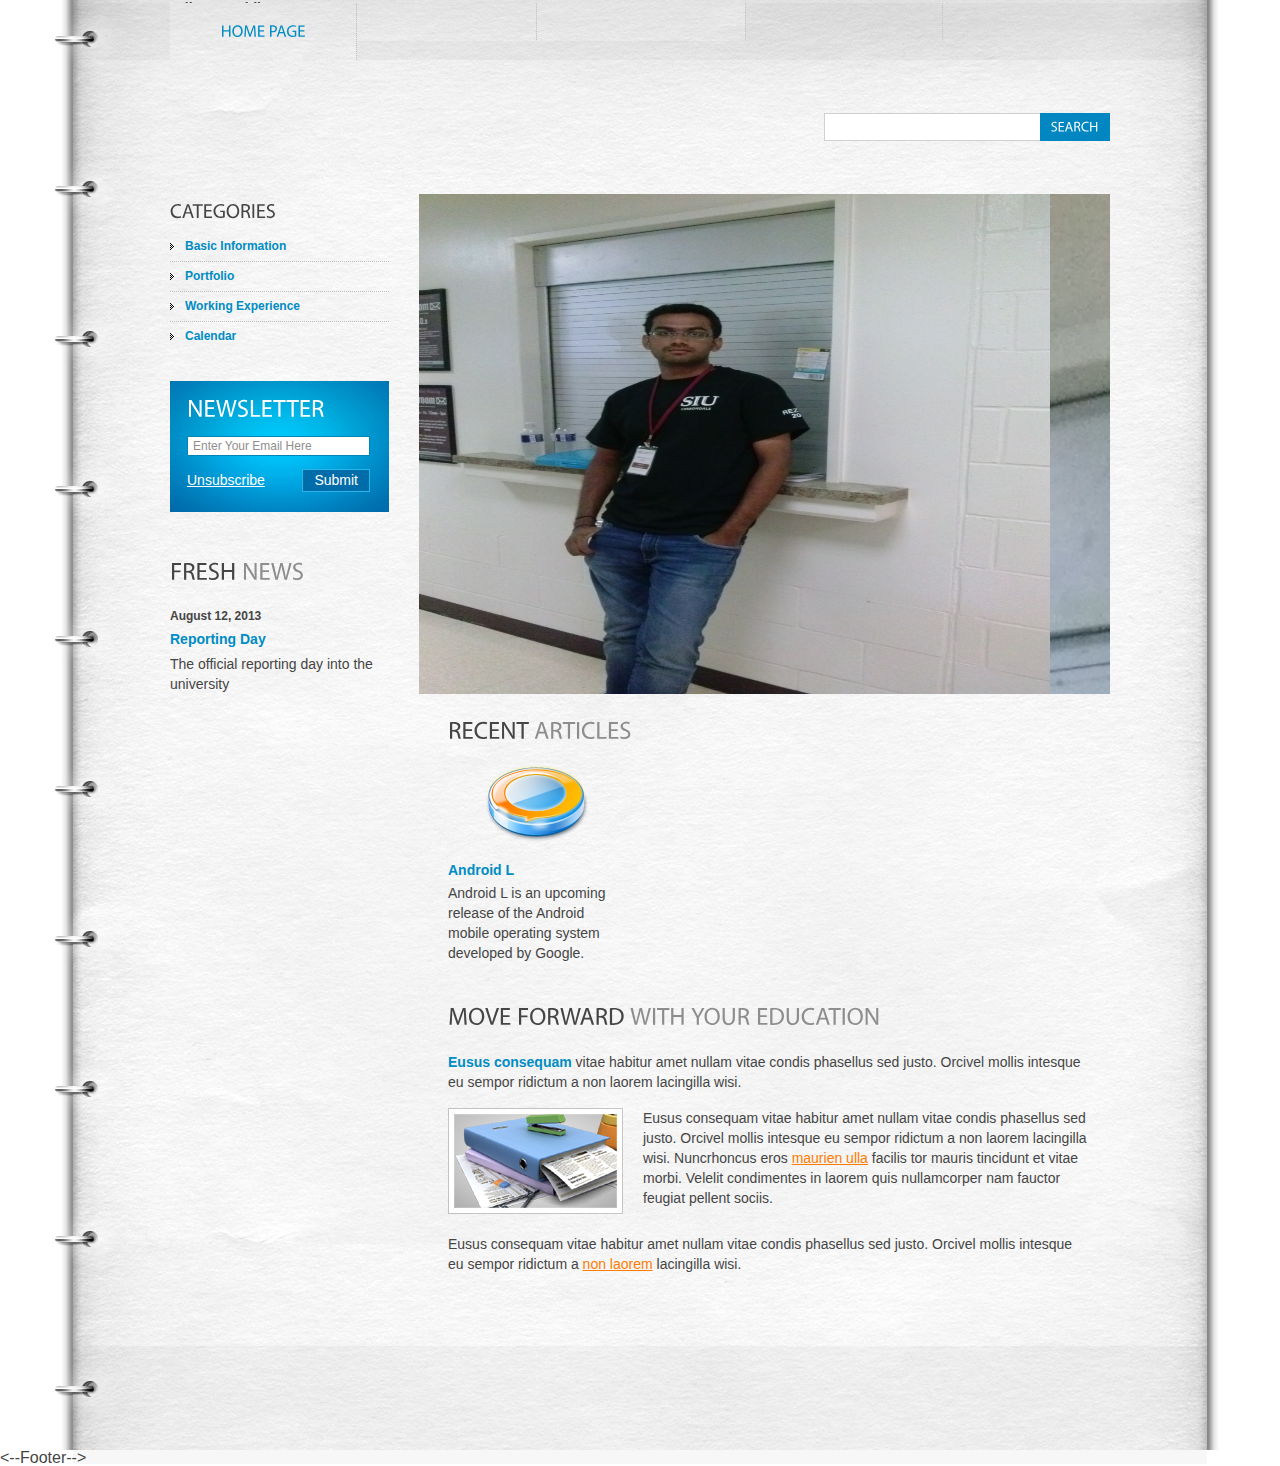
==== index.html @ 221bfb0b "Web pages" ====
﻿<!DOCTYPE html>
<html lang="en">
<head>
<title>Student's Site</title>
<meta charset="utf-8">
<link rel="stylesheet" href="css/reset.css" type="text/css" media="all">
<link rel="stylesheet" href="css/style.css" type="text/css" media="all">
<script type="text/javascript" src="js/jquery-1.4.2.min.js" ></script>
<script type="text/javascript" src="js/cufon-yui.js"></script>
<script type="text/javascript" src="js/cufon-replace.js"></script>
<script type="text/javascript" src="js/Myriad_Pro_300.font.js"></script>
<script type="text/javascript" src="js/Myriad_Pro_400.font.js"></script>
<script type="text/javascript" src="js/script.js"></script>
<!--[if lt IE 7]>
<link rel="stylesheet" href="css/ie6.css" type="text/css" media="screen">
<script type="text/javascript" src="js/ie_png.js"></script>
<script type="text/javascript">ie_png.fix('.png, footer, header nav ul li a, .nav-bg, .list li img');</script>
<![endif]-->
<!--[if lt IE 9]><script type="text/javascript" src="js/html5.js"></script><![endif]-->
</head>
<body id="page1">
<!-- START PAGE SOURCE -->
<div class="wrap">
  <header>
    <div class="container">
      <h1>Aditya Karthik</h1>
      <nav>
        <ul>
          <li class="current"><a href="index.html" class="m1">Home Page</a></li>
          <li class="current"><a href="about-us.html" class="m2"></a></li>
          <li class="current"><a href="articles.html" class="m3"></a></li>
          <li><a href="contact-us.html" class="m4"></a></li>
          <li class="last"><a href="sitemap.html" class="m5"></a></li>
        </ul>
      </nav>
      <form action="#" id="search-form">
        <fieldset>
          <div class="rowElem">
            <input type="text">
            <a href="#">Search</a></div>
        </fieldset>
      </form>
    </div>
  </header>
  <div class="container">
    <aside>
      <h3>Categories</h3>
      <ul class="categories">
        <li><span><a href="#">Basic Information</a></span></li>
        <li><span><a href="#">Portfolio</a></span></li>
        <li><span><a href="#">Working Experience</a></span></li>
        <li class="last"><span><a href="#">Calendar</a></span></li>
      </ul>
      <form action="#" id="newsletter-form">
        <fieldset>
          <div class="rowElem">
            <h2>Newsletter</h2>
            <input type="email" value="Enter Your Email Here" onFocus="if(this.value=='Enter Your Email Here'){this.value=''}" onBlur="if(this.value==''){this.value='Enter Your Email Here'}" >
            <div class="clear"><a href="#" class="fleft">Unsubscribe</a><a href="#" class="fright">Submit</a></div>
          </div>
        </fieldset>
      </form>

<!--This is the News section-->
      <h2>Fresh <span>News</span></h2>
      <ul class="news">
        <li><strong>August 12, 2013</strong>
          <h4><a href="#">Reporting Day</a></h4>
          The official reporting day into the university </li>
        
      </ul>
    </aside>
<!--the end of News section-->

<!--Contect begins this is the picture which is being shown-->

    <section id="content">
      <div id="banner">
       <img src="images/banner-bg.jpg" height="500" width="631")>
      </div>
      <div class="inside">

<!--Recent Articles -->
        <h2>Recent <span>Articles</span></h2>
        <ul class="list">
          <li><span><img src="images/icon1.png"></span>
            <h4>Android L</h4>
            <p>Android L is an upcoming release of the Android mobile operating system developed by Google.</p>
          </li>
          
        </ul>
        <h2>Move Forward <span>With Your Education</span></h2>
        <p><span class="txt1">Eusus consequam</span> vitae habitur amet nullam vitae condis phasellus sed justo. Orcivel mollis intesque eu sempor ridictum a non laorem lacingilla wisi. </p>
        <div class="img-box"><img src="images/1page-img.jpg">Eusus consequam vitae habitur amet nullam vitae condis phasellus sed justo. Orcivel mollis intesque eu sempor ridictum a non laorem lacingilla wisi. Nuncrhoncus eros <a href="#">maurien ulla</a> facilis tor mauris tincidunt et vitae morbi. Velelit condimentes in laorem quis nullamcorper nam fauctor feugiat pellent sociis.</div>
        <p class="p0">Eusus consequam vitae habitur amet nullam vitae condis phasellus sed justo. Orcivel mollis intesque eu sempor ridictum a <a href="#">non laorem</a> lacingilla wisi.</p>
      </div>
    </section>
  </div>
</div>

<--Footer-->
<footer>
  <div class="footerlink">
    
  </div>
</footer>

<!-- END PAGE SOURCE -->
</body>
</html>
---- css/style.css ----
article, aside, audio, canvas, command, datalist, details, embed, figcaption, figure, footer, header, hgroup, keygen, meter, nav, output, progress, section, source, video {
	display:block;
}
mark, rp, rt, ruby, summary, time {
	display:inline;
}
body {
	background:#fff;
	font-family:Arial, Helvetica, sans-serif;
	font-size:100%;
	line-height:1em;
	color:#454545;
}
html {
	min-width:940px;
}
html, body {
	height:100%;
}
.container {
	margin:0 auto;
	width:940px;
	overflow:hidden;
	font-size:.875em;
	padding-bottom:176px;
}
header {
	background:url(../images/header-bg.jpg) no-repeat center top;
	min-width:940px;
}
header .container {
	height:194px;
	position:relative;
	padding:0;
}
section#content {
	float:left;
	width:691px;
}
aside {
	width:219px;
	float:left;
	margin-right:30px;
	padding:5px 0 0 0;
}
.fleft {
	float:left;
}
.fright {
	float:right;
}
.clear {
	clear:both;
}
.col-1, .col-2, .col-3 {
	float:left;
}
.alignright {
	text-align:right;
}
.aligncenter {
	text-align:center;
}
.wrapper {
	width:100%;
	overflow:hidden;
}
.wrap {
	height:auto !important;
	height:100%;
	min-height:100%;
	background:url(../images/tail-middle.jpg) repeat-y center 194px;
	min-width:940px;
}
input, select, textarea {
	font-family:Arial, Helvetica, sans-serif;
	font-size:1em;
	vertical-align:middle;
	font-weight:normal;
}
fieldset {
	border:0;
}
.categories {
	padding-bottom:37px;
}
.categories li {
	font-weight:bold;
	font-size:.857em;
	padding-bottom:8px;
	margin-bottom:6px;
	background:url(../images/divider1.gif) repeat-x left bottom;
}
.categories li.last {
	background:none;
	padding:0;
	margin:0;
}
.categories li span {
	display:block;
	padding-left:15px;
	height:1%;
	background:url(../images/marker.gif) no-repeat left 5px;
}
.categories li a {
	text-decoration:none;
	color:#008cc4;
}
.categories li a:hover {
	color:#ff7b01;
}
.news {
	margin-top:-25px;
}
.news li {
	padding-top:25px;
	line-height:1.429em;
}
.news li strong {
	font-size:.857em;
	color:#454545;
	display:block;
	padding-bottom:3px;
}
.news li a {
	color:#008cc4;
	text-decoration:none;
	font-weight:bold;
}
.articles {
	margin-top:-18px;
}
.articles li {
	width:100%;
	overflow:hidden;
	vertical-align:top;
	line-height:1.429em;
	padding-top:18px;
}
.articles li img {
	float:left;
	margin-right:22px;
}
.sitemap {
	padding-bottom:15px;
}
.sitemap li {
	padding:0 0 5px 16px;
	background:url(../images/marker1.gif) no-repeat left 5px;
}
.sitemap li ul {
	padding-top:5px;
	margin-bottom:-5px;
}
.list {
	width:100%;
	overflow:hidden;
	padding-bottom:40px;
}
.list li {
	float:left;
	width:175px;
	margin-right:53px;
}
.list li.last {
	margin:0;
}
.list li span {
	display:block;
	text-align:center;
}
.list li h4 {
	padding-top:20px;
}
.list li p {
	margin:0;
}
.img-box {
	width:100%;
	overflow:hidden;
	padding-bottom:20px;
	line-height:1.429em;
}
.img-box img {
	float:left;
	margin:0 20px 0 0;
}
.extra-wrap {
	overflow:hidden;
}
p {
	margin-bottom:16px;
	line-height:1.429em;
}
.p0 {
	margin:0;
}
.address {
	width:100%;
	overflow:hidden;
	padding-bottom:40px;
}
.address address {
	font-style:normal;
	line-height:1.429em;
	float:left;
	width:248px;
}
.address address strong {
	color:#008cc4;
	width:94px !important;
	width:91px;
	float:left;
}
.address .extra-wrap {
	float:left;
	width:385px;
}
.address p {
	margin:0;
}
#banner {
	height:auto;
	width:auto;
	
	background:url(../images/banner-bg.jpg) no-repeat left top;
}
#banner h2 {
	color:#fff;
	font-size:42px;
	text-transform:none;
	line-height:1.2em;
	padding:75px 0 0 55px;
	margin:0;
}
#banner h2 span {
	display:block;
	margin-top:-12px;
	color:#fff;
}
#banner h2 span span {
	font-size:30px;
	margin-top:-8px;
}
a {
	color:#ff7b01;
	outline:none;
}
a:hover {
	text-decoration:none;
}

h1 a {
	width:473px;
	height:63px;
	position:absolute;
	left:0;
	top:104px;
	background:url(../images/logo.jpg) ;
}
h2 {
	font-size:24px;
	line-height:1.2em;
	text-transform:uppercase;
	margin-bottom:20px;
}
h2 span {
	color:#8d8d8d;
}
h3 {
	font-size:20px;
	line-height:1.2em;
	text-transform:uppercase;
	margin-bottom:15px;
}
h4 {
	font-size:1em;
	color:#008cc4;
	margin-bottom:5px;
}
h4 a {
	color:#008cc4;
	text-decoration:none;
}
h4 a:hover {
	color:#ff7b01;
}
.txt1 {
	color:#008cc4;
	font-weight:bold;
}
.link {
	position:absolute;
	right:0;
	top:159px;
}
header .nav-bg {
	background:no-repeat center top;
}
header nav {
	position:absolute;
	left:0;
	top:3px;
}
header nav ul li {
	float:left;
	font-size:16px;
	line-height:1.2em;
	text-transform:uppercase;
	padding-right:1px;
	background:url(../images/divider.gif) repeat-y right top;
}
header nav ul li.last {
	background:none;
	padding:0;
}
header nav ul li a {
	color:#454545;
	text-decoration:none;
	display:block;
	float:left;
	text-align:center;
	padding:18px 0 20px 0;
	background-repeat:no-repeat;
	background-position:left top;
}
header nav ul li.current a, header nav ul li a:hover {
	color:#008cc4;
}
header nav ul li a.m1 {
	width:186px;
}
header nav ul li.current a.m1 {
	background-image:url(../images/m1-act.jpg);
}
header nav ul li a.m2 {
	width:179px;
}
header nav ul li.current a.m2 {
	background-image:url(../images/m2-act.jpg);
}
header nav ul li a.m3 {
	width:208px;
}
header nav ul li.current a.m3 {
	background-image:url(../images/m3-act.jpg);
}
header nav ul li a.m4 {
	width:196px;
}
header nav ul li.current a.m4 {
	background-image:url(../images/m4-act.jpg);
}
header nav ul li.last {
	background:none;
	padding:0;
}
header nav ul li a.m5 {
	width:167px;
}
header nav ul li.current a.m5 {
	background-image:url(../images/m5-act.jpg);
}
#content .inside {
	padding:22px 20px 0 29px;
}
#content .inner_copy, #content .inner_copy a {
	border:0;
	float:right;
	background:#000;
	color:#ff7b01;
	width:100%;
	line-height:10px;
	font-size:10px;
	margin:-50% 0 0 0;
	padding:0;
}
#search-form .rowElem {
	height:28px;
	position:absolute;
	right:0;
	top:113px;
}
#search-form input {
	width:205px;
	background:#fff;
	padding:4px 5px 4px 5px;
	border:1px solid #d0d0d0;
	border-right:0;
	color:#454545;
	line-height:1.2em;
	float:left;
	height:18px;
}
#search-form a {
	text-transform:uppercase;
	color:#fff;
	text-decoration:none;
	float:left;
	background-color:#0087c1;
	padding:6px 11px 0 11px;
	height:22px;
}
#search-form a:hover {
	background-color:#47b6e5;
}
#newsletter-form {
	padding-bottom:45px;
}
#newsletter-form fieldset {
	background:url(../images/newsletter-bg.gif) no-repeat left top;
	width:219px;
	height:131px;
	overflow:hidden;
}
#newsletter-form .rowElem {
	padding:13px 19px 0 17px;
}
#newsletter-form input {
	border:1px solid #0086b5;
	background:#fff;
	color:#8e8e8e;
	font-size:.857em;
	padding:2px 5px 2px 5px;
	width:171px;
	margin-bottom:13px;
}
#newsletter-form h2 {
	color:#fff;
	margin-bottom:13px;
}
#newsletter-form a.fleft {
	color:#fff;
	position:relative;
	top:3px;
}
#newsletter-form a.fright {
	display:block;
	color:#fff;
	border:1px solid #26b6e8;
	text-decoration:none;
	background-color:#006caa;
	padding:2px 11px 3px 11px;
}
#newsletter-form a.fright:hover {
	border-color:#fff;
}
#contacts-form {
	clear:right;
	width:100%;
	overflow:hidden;
}
#contacts-form fieldset {
	border:none;
	float:left;
}
#contacts-form .field {
	clear:both;
	height:30px;
}
#contacts-form .field.extra {
	height:268px;
}
#contacts-form label {
	float:left;
	width:123px;
	font-weight:bold;
	color:#008cc4;
}
#contacts-form input {
	width:277px;
	padding:2px 0 2px 3px;
	border:1px solid #d1d1d1;
	color:#70635b;
}
#contacts-form textarea {
	width:503px;
	height:252px;
	padding:2px 0 2px 3px;
	border:1px solid #d1d1d1;
	color:#70635b;
	overflow:auto;
}
footer {
	background:url(../images/footer-bg.png) no-repeat center top;
	margin-top:-120px;
	min-width:940px;
}
footer .footerlink {
	margin:0 auto;
	width:940px;
	height:60px;
	padding-top:60px;
	color:#454545;
	font-size:.785em;
	line-height:1.429em;
}
.footerlink p {
	margin:0;
	padding:0;
	line-height:normal;
	white-space:nowrap;
	text-indent:inherit;
	color:#454545;
}
.footerlink a {
	color:#454545;
	font-weight:normal;
	margin:0;
	padding:0;
	border:none;
	text-decoration:underline;
	background-color:transparent;
}
.footerlink a:hover {
	color:#454545;
	background-color:transparent;
	text-decoration:none;
}
.footerlink .lf {
	float:left;
}
.footerlink .rf {
	float:right;
}
a {
	outline:none;
}
---- css/ie6.css ----
.extra-wrap {
	zoom:1;
}
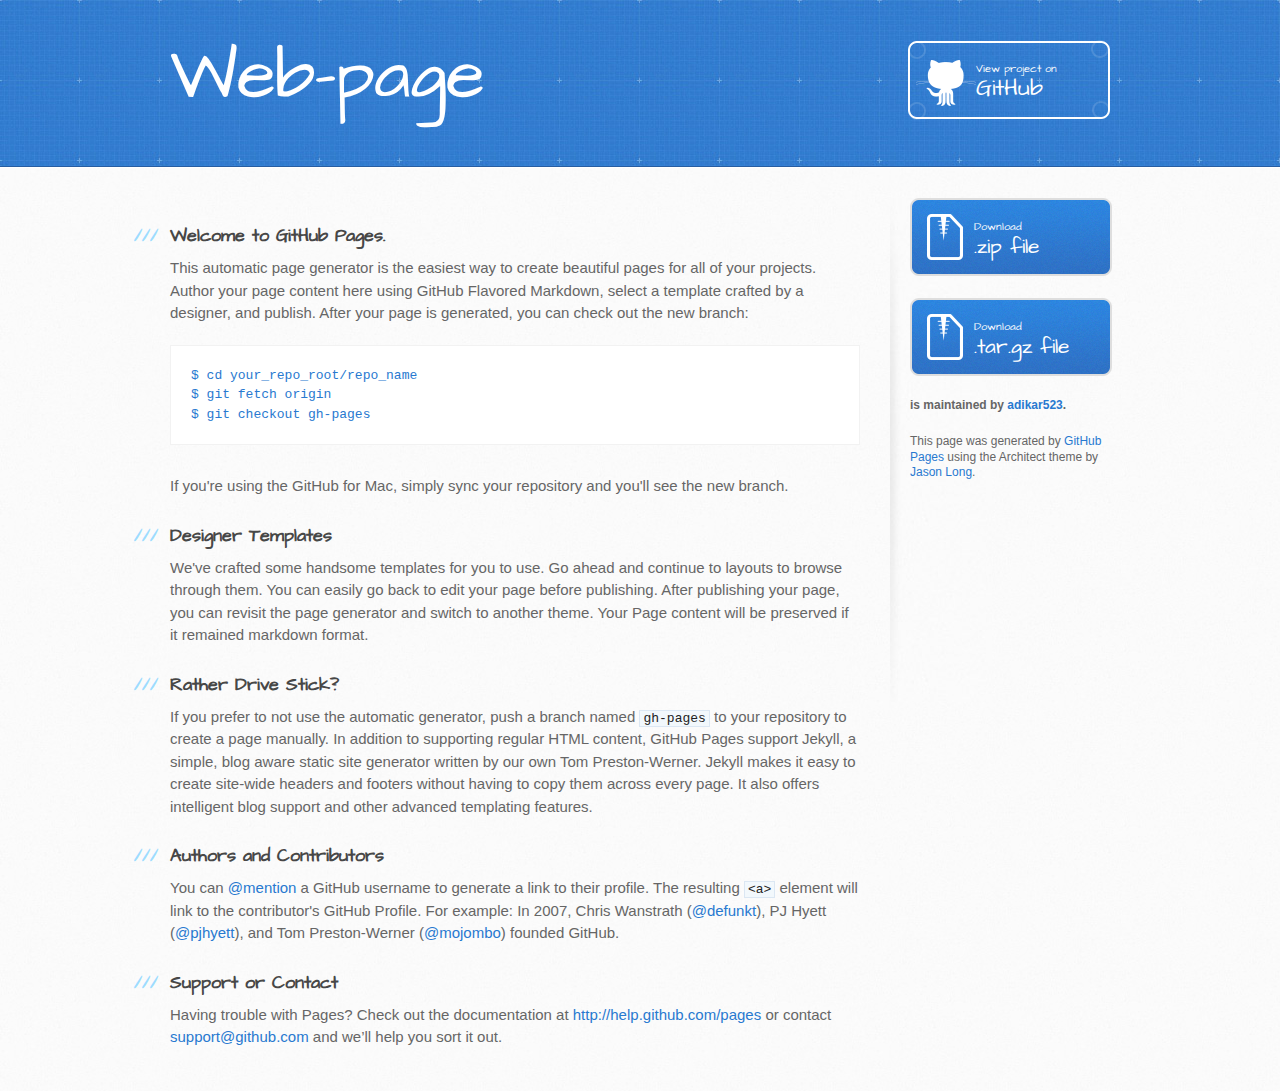
==== commit 6365dd3d: "Create gh-pages branch via GitHub" ====
--- a/index.html
+++ b/index.html
@@ -1,110 +1,83 @@
-﻿<!DOCTYPE html>
-<html lang="en">
-<head>
-<title>Student's Site</title>
-<meta charset="utf-8">
-<link rel="stylesheet" href="css/reset.css" type="text/css" media="all">
-<link rel="stylesheet" href="css/style.css" type="text/css" media="all">
-<script type="text/javascript" src="js/jquery-1.4.2.min.js" ></script>
-<script type="text/javascript" src="js/cufon-yui.js"></script>
-<script type="text/javascript" src="js/cufon-replace.js"></script>
-<script type="text/javascript" src="js/Myriad_Pro_300.font.js"></script>
-<script type="text/javascript" src="js/Myriad_Pro_400.font.js"></script>
-<script type="text/javascript" src="js/script.js"></script>
-<!--[if lt IE 7]>
-<link rel="stylesheet" href="css/ie6.css" type="text/css" media="screen">
-<script type="text/javascript" src="js/ie_png.js"></script>
-<script type="text/javascript">ie_png.fix('.png, footer, header nav ul li a, .nav-bg, .list li img');</script>
-<![endif]-->
-<!--[if lt IE 9]><script type="text/javascript" src="js/html5.js"></script><![endif]-->
-</head>
-<body id="page1">
-<!-- START PAGE SOURCE -->
-<div class="wrap">
-  <header>
-    <div class="container">
-      <h1>Aditya Karthik</h1>
-      <nav>
-        <ul>
-          <li class="current"><a href="index.html" class="m1">Home Page</a></li>
-          <li class="current"><a href="about-us.html" class="m2"></a></li>
-          <li class="current"><a href="articles.html" class="m3"></a></li>
-          <li><a href="contact-us.html" class="m4"></a></li>
-          <li class="last"><a href="sitemap.html" class="m5"></a></li>
-        </ul>
-      </nav>
-      <form action="#" id="search-form">
-        <fieldset>
-          <div class="rowElem">
-            <input type="text">
-            <a href="#">Search</a></div>
-        </fieldset>
-      </form>
+<!DOCTYPE html>
+<html>
+  <head>
+    <meta charset='utf-8'>
+    <meta http-equiv="X-UA-Compatible" content="chrome=1">
+    <meta name="viewport" content="width=device-width, initial-scale=1, maximum-scale=1">
+    <link href='https://fonts.googleapis.com/css?family=Architects+Daughter' rel='stylesheet' type='text/css'>
+    <link rel="stylesheet" type="text/css" href="stylesheets/stylesheet.css" media="screen">
+    <link rel="stylesheet" type="text/css" href="stylesheets/pygment_trac.css" media="screen">
+    <link rel="stylesheet" type="text/css" href="stylesheets/print.css" media="print">
+
+    <!--[if lt IE 9]>
+    <script src="//html5shiv.googlecode.com/svn/trunk/html5.js"></script>
+    <![endif]-->
+
+    <title>Web-page by adikar523</title>
+  </head>
+
+  <body>
+    <header>
+      <div class="inner">
+        <h1>Web-page</h1>
+        <h2></h2>
+        <a href="https://github.com/adikar523/web-page" class="button"><small>View project on</small>GitHub</a>
+      </div>
+    </header>
+
+    <div id="content-wrapper">
+      <div class="inner clearfix">
+        <section id="main-content">
+          <h3>
+<a name="welcome-to-github-pages" class="anchor" href="#welcome-to-github-pages"><span class="octicon octicon-link"></span></a>Welcome to GitHub Pages.</h3>
+
+<p>This automatic page generator is the easiest way to create beautiful pages for all of your projects. Author your page content here using GitHub Flavored Markdown, select a template crafted by a designer, and publish. After your page is generated, you can check out the new branch:</p>
+
+<pre><code>$ cd your_repo_root/repo_name
+$ git fetch origin
+$ git checkout gh-pages
+</code></pre>
+
+<p>If you're using the GitHub for Mac, simply sync your repository and you'll see the new branch.</p>
+
+<h3>
+<a name="designer-templates" class="anchor" href="#designer-templates"><span class="octicon octicon-link"></span></a>Designer Templates</h3>
+
+<p>We've crafted some handsome templates for you to use. Go ahead and continue to layouts to browse through them. You can easily go back to edit your page before publishing. After publishing your page, you can revisit the page generator and switch to another theme. Your Page content will be preserved if it remained markdown format.</p>
+
+<h3>
+<a name="rather-drive-stick" class="anchor" href="#rather-drive-stick"><span class="octicon octicon-link"></span></a>Rather Drive Stick?</h3>
+
+<p>If you prefer to not use the automatic generator, push a branch named <code>gh-pages</code> to your repository to create a page manually. In addition to supporting regular HTML content, GitHub Pages support Jekyll, a simple, blog aware static site generator written by our own Tom Preston-Werner. Jekyll makes it easy to create site-wide headers and footers without having to copy them across every page. It also offers intelligent blog support and other advanced templating features.</p>
+
+<h3>
+<a name="authors-and-contributors" class="anchor" href="#authors-and-contributors"><span class="octicon octicon-link"></span></a>Authors and Contributors</h3>
+
+<p>You can <a href="https://github.com/blog/821" class="user-mention">@mention</a> a GitHub username to generate a link to their profile. The resulting <code>&lt;a&gt;</code> element will link to the contributor's GitHub Profile. For example: In 2007, Chris Wanstrath (<a href="https://github.com/defunkt" class="user-mention">@defunkt</a>), PJ Hyett (<a href="https://github.com/pjhyett" class="user-mention">@pjhyett</a>), and Tom Preston-Werner (<a href="https://github.com/mojombo" class="user-mention">@mojombo</a>) founded GitHub.</p>
+
+<h3>
+<a name="support-or-contact" class="anchor" href="#support-or-contact"><span class="octicon octicon-link"></span></a>Support or Contact</h3>
+
+<p>Having trouble with Pages? Check out the documentation at <a href="http://help.github.com/pages">http://help.github.com/pages</a> or contact <a href="mailto:support@github.com">support@github.com</a> and we’ll help you sort it out.</p>
+        </section>
+
+        <aside id="sidebar">
+          <a href="https://github.com/adikar523/web-page/zipball/master" class="button">
+            <small>Download</small>
+            .zip file
+          </a>
+          <a href="https://github.com/adikar523/web-page/tarball/master" class="button">
+            <small>Download</small>
+            .tar.gz file
+          </a>
+
+          <p class="repo-owner"><a href="https://github.com/adikar523/web-page"></a> is maintained by <a href="https://github.com/adikar523">adikar523</a>.</p>
+
+          <p>This page was generated by <a href="https://pages.github.com">GitHub Pages</a> using the Architect theme by <a href="https://twitter.com/jasonlong">Jason Long</a>.</p>
+        </aside>
+      </div>
     </div>
-  </header>
-  <div class="container">
-    <aside>
-      <h3>Categories</h3>
-      <ul class="categories">
-        <li><span><a href="#">Basic Information</a></span></li>
-        <li><span><a href="#">Portfolio</a></span></li>
-        <li><span><a href="#">Working Experience</a></span></li>
-        <li class="last"><span><a href="#">Calendar</a></span></li>
-      </ul>
-      <form action="#" id="newsletter-form">
-        <fieldset>
-          <div class="rowElem">
-            <h2>Newsletter</h2>
-            <input type="email" value="Enter Your Email Here" onFocus="if(this.value=='Enter Your Email Here'){this.value=''}" onBlur="if(this.value==''){this.value='Enter Your Email Here'}" >
-            <div class="clear"><a href="#" class="fleft">Unsubscribe</a><a href="#" class="fright">Submit</a></div>
-          </div>
-        </fieldset>
-      </form>
 
-<!--This is the News section-->
-      <h2>Fresh <span>News</span></h2>
-      <ul class="news">
-        <li><strong>August 12, 2013</strong>
-          <h4><a href="#">Reporting Day</a></h4>
-          The official reporting day into the university </li>
-        
-      </ul>
-    </aside>
-<!--the end of News section-->
-
-<!--Contect begins this is the picture which is being shown-->
-
-    <section id="content">
-      <div id="banner">
-       <img src="images/banner-bg.jpg" height="500" width="631")>
-      </div>
-      <div class="inside">
-
-<!--Recent Articles -->
-        <h2>Recent <span>Articles</span></h2>
-        <ul class="list">
-          <li><span><img src="images/icon1.png"></span>
-            <h4>Android L</h4>
-            <p>Android L is an upcoming release of the Android mobile operating system developed by Google.</p>
-          </li>
-          
-        </ul>
-        <h2>Move Forward <span>With Your Education</span></h2>
-        <p><span class="txt1">Eusus consequam</span> vitae habitur amet nullam vitae condis phasellus sed justo. Orcivel mollis intesque eu sempor ridictum a non laorem lacingilla wisi. </p>
-        <div class="img-box"><img src="images/1page-img.jpg">Eusus consequam vitae habitur amet nullam vitae condis phasellus sed justo. Orcivel mollis intesque eu sempor ridictum a non laorem lacingilla wisi. Nuncrhoncus eros <a href="#">maurien ulla</a> facilis tor mauris tincidunt et vitae morbi. Velelit condimentes in laorem quis nullamcorper nam fauctor feugiat pellent sociis.</div>
-        <p class="p0">Eusus consequam vitae habitur amet nullam vitae condis phasellus sed justo. Orcivel mollis intesque eu sempor ridictum a <a href="#">non laorem</a> lacingilla wisi.</p>
-      </div>
-    </section>
-  </div>
-</div>
-
-<--Footer-->
-<footer>
-  <div class="footerlink">
-    
-  </div>
-</footer>
-
-<!-- END PAGE SOURCE -->
-</body>
-</html>
+  
+  </body>
+</html>--- a/stylesheets/stylesheet.css
+++ b/stylesheets/stylesheet.css
@@ -0,0 +1,478 @@
+/* http://meyerweb.com/eric/tools/css/reset/
+   v2.0 | 20110126
+   License: none (public domain)
+*/
+html, body, div, span, applet, object, iframe,
+h1, h2, h3, h4, h5, h6, p, blockquote, pre,
+a, abbr, acronym, address, big, cite, code,
+del, dfn, em, img, ins, kbd, q, s, samp,
+small, strike, strong, sub, sup, tt, var,
+b, u, i, center,
+dl, dt, dd, ol, ul, li,
+fieldset, form, label, legend,
+table, caption, tbody, tfoot, thead, tr, th, td,
+article, aside, canvas, details, embed,
+figure, figcaption, footer, header, hgroup,
+menu, nav, output, ruby, section, summary,
+time, mark, audio, video {
+	margin: 0;
+	padding: 0;
+	border: 0;
+	font-size: 100%;
+	font: inherit;
+	vertical-align: baseline;
+}
+/* HTML5 display-role reset for older browsers */
+article, aside, details, figcaption, figure,
+footer, header, hgroup, menu, nav, section {
+	display: block;
+}
+body {
+	line-height: 1;
+}
+ol, ul {
+	list-style: none;
+}
+blockquote, q {
+	quotes: none;
+}
+blockquote:before, blockquote:after,
+q:before, q:after {
+	content: '';
+	content: none;
+}
+table {
+	border-collapse: collapse;
+	border-spacing: 0;
+}
+
+/* LAYOUT STYLES */
+body {
+  font-size: 15px;
+  line-height: 1.5;
+  background: #fafafa url(../images/body-bg.jpg) 0 0 repeat;
+  font-family: 'Helvetica Neue', Helvetica, Arial, serif;
+  font-weight: 400;
+  color: #666;
+}
+
+a {
+  color: #2879d0;
+}
+a:hover {
+  color: #2268b2;
+}
+
+header {
+  padding-top: 40px;
+  padding-bottom: 40px;
+  font-family: 'Architects Daughter', 'Helvetica Neue', Helvetica, Arial, serif;
+  background: #2e7bcf url(../images/header-bg.jpg) 0 0 repeat-x;
+  border-bottom: solid 1px #275da1;
+}
+
+header h1 {
+  letter-spacing: -1px;
+  font-size: 72px;
+  color: #fff;
+  line-height: 1;
+  margin-bottom: 0.2em;
+  width: 540px;
+}
+
+header h2 {
+  font-size: 26px;
+  color: #9ddcff;
+  font-weight: normal;
+  line-height: 1.3;
+  width: 540px;
+  letter-spacing: 0;
+}
+
+.inner {
+  position: relative;
+  width: 940px;
+  margin: 0 auto;
+}
+
+#content-wrapper {
+  border-top: solid 1px #fff;
+  padding-top: 30px;
+}
+
+#main-content {
+  width: 690px;
+  float: left;
+}
+
+#main-content img {
+  max-width: 100%;
+}
+
+aside#sidebar {
+  width: 200px;
+  padding-left: 20px;
+  min-height: 504px;
+  float: right;
+  background: transparent url(../images/sidebar-bg.jpg) 0 0 no-repeat;
+  font-size: 12px;
+  line-height: 1.3;
+}
+
+aside#sidebar p.repo-owner,
+aside#sidebar p.repo-owner a {
+  font-weight: bold;
+}
+
+#downloads {
+  margin-bottom: 40px;
+}
+
+a.button {
+  width: 134px;
+  height: 58px;
+  line-height: 1.2;
+  font-size: 23px;
+  color: #fff;
+  padding-left: 68px;
+  padding-top: 22px;
+  font-family: 'Architects Daughter', 'Helvetica Neue', Helvetica, Arial, serif;
+}
+a.button small {
+  display: block;
+  font-size: 11px;
+}
+header a.button {
+  position: absolute;
+  right: 0;
+  top: 0;
+  background: transparent url(../images/github-button.png) 0 0 no-repeat;
+}
+aside a.button {
+  width: 138px;
+  padding-left: 64px;
+  display: block;
+  background: transparent url(../images/download-button.png) 0 0 no-repeat;
+  margin-bottom: 20px;
+  font-size: 21px;
+}
+
+code, pre {
+  font-family: Monaco, "Bitstream Vera Sans Mono", "Lucida Console", Terminal, monospace;
+  color: #222;
+  margin-bottom: 30px;
+  font-size: 13px;
+}
+
+code {
+  background-color: #f2f8fc;
+  border: solid 1px #dbe7f3;
+  padding: 0 3px;
+}
+
+pre {
+  padding: 20px;
+  background: #fff;
+  text-shadow: none;
+  overflow: auto;
+  border: solid 1px #f2f2f2;
+}
+pre code {
+  color: #2879d0;
+  background-color: #fff;
+  border: none;
+  padding: 0;
+}
+
+ul, ol, dl {
+  margin-bottom: 20px;
+}
+
+
+/* COMMON STYLES */
+
+hr {
+  height: 0;
+  margin-top: 1em;
+  margin-bottom: 1em;
+  border: 0;
+  border-top: solid 1px #ddd;
+}
+
+table {
+  width: 100%;
+  border: 1px solid #ebebeb;
+}
+
+th {
+  font-weight: 500;
+}
+
+td {
+  border: 1px solid #ebebeb;
+  text-align: center;
+  font-weight: 300;
+}
+
+form {
+  background: #f2f2f2;
+  padding: 20px;
+
+}
+
+
+/* GENERAL ELEMENT TYPE STYLES */
+
+#main-content h1 {
+  font-family: 'Architects Daughter', 'Helvetica Neue', Helvetica, Arial, serif;
+  font-size: 2.8em;
+  letter-spacing: -1px;
+  color: #474747;
+}
+
+#main-content h1:before {
+  content: "/";
+  color: #9ddcff;
+  padding-right: 0.3em;
+  margin-left: -0.9em;
+}
+
+#main-content h2 {
+  font-family: 'Architects Daughter', 'Helvetica Neue', Helvetica, Arial, serif;
+  font-size: 22px;
+  font-weight: bold;
+  margin-bottom: 8px;
+  color: #474747;
+}
+#main-content h2:before {
+  content: "//";
+  color: #9ddcff;
+  padding-right: 0.3em;
+  margin-left: -1.5em;
+}
+
+#main-content h3 {
+  font-family: 'Architects Daughter', 'Helvetica Neue', Helvetica, Arial, serif;
+  font-size: 18px;
+  font-weight: bold;
+  margin-top: 24px;
+  margin-bottom: 8px;
+  color: #474747;
+}
+
+#main-content h3:before {
+  content: "///";
+  color: #9ddcff;
+  padding-right: 0.3em;
+  margin-left: -2em;
+}
+
+#main-content h4 {
+  font-family: 'Architects Daughter', 'Helvetica Neue', Helvetica, Arial, serif;
+  font-size: 15px;
+  font-weight: bold;
+  color: #474747;
+}
+
+h4:before {
+  content: "////";
+  color: #9ddcff;
+  padding-right: 0.3em;
+  margin-left: -2.8em;
+}
+
+#main-content h5 {
+  font-family: 'Architects Daughter', 'Helvetica Neue', Helvetica, Arial, serif;
+  font-size: 14px;
+  color: #474747;
+}
+h5:before {
+  content: "/////";
+  color: #9ddcff;
+  padding-right: 0.3em;
+  margin-left: -3.2em;
+}
+
+#main-content h6 {
+  font-family: 'Architects Daughter', 'Helvetica Neue', Helvetica, Arial, serif;
+  font-size: .8em;
+  color: #474747;
+}
+h6:before {
+  content: "//////";
+  color: #9ddcff;
+  padding-right: 0.3em;
+  margin-left: -3.7em;
+}
+
+p {
+  margin-bottom: 20px;
+}
+
+a {
+  text-decoration: none;
+}
+
+p a {
+  font-weight: 400;
+}
+
+blockquote {
+  font-size: 1.6em;
+  border-left: 10px solid #e9e9e9;
+  margin-bottom: 20px;
+  padding: 0 0 0 30px;
+}
+
+ul {
+  list-style: disc inside;
+  padding-left: 20px;
+}
+
+ol {
+  list-style: decimal inside;
+  padding-left: 3px;
+}
+
+dl dd {
+  font-style: italic;
+  font-weight: 100;
+}
+
+footer {
+  background: transparent url('../images/hr.png') 0 0 no-repeat;
+  margin-top: 40px;
+  padding-top: 20px;
+  padding-bottom: 30px;
+  font-size: 13px;
+  color: #aaa;
+}
+
+footer a {
+  color: #666;
+}
+footer a:hover {
+  color: #444;
+}
+
+/* MISC */
+.clearfix:after {
+  clear: both;
+  content: '.';
+  display: block;
+  visibility: hidden;
+  height: 0;
+}
+
+.clearfix {display: inline-block;}
+* html .clearfix {height: 1%;}
+.clearfix {display: block;}
+
+/* #Media Queries
+================================================== */
+
+/* Smaller than standard 960 (devices and browsers) */
+@media only screen and (max-width: 959px) {}
+
+/* Tablet Portrait size to standard 960 (devices and browsers) */
+@media only screen and (min-width: 768px) and (max-width: 959px) {
+  .inner {
+    width: 740px;
+  }
+  header h1, header h2 {
+    width: 340px;
+  }
+  header h1 {
+    font-size: 60px;
+  }
+  header h2 {
+    font-size: 30px;
+  }
+  #main-content {
+    width: 490px;
+  }
+  #main-content h1:before,
+  #main-content h2:before,
+  #main-content h3:before,
+  #main-content h4:before,
+  #main-content h5:before,
+  #main-content h6:before {
+    content: none;
+    padding-right: 0;
+    margin-left: 0;
+  }
+}
+
+/* All Mobile Sizes (devices and browser) */
+@media only screen and (max-width: 767px) {
+  .inner {
+    width: 93%;
+  }
+  header {
+    padding: 20px 0;
+  }
+  header .inner {
+    position: relative;
+  }
+  header h1, header h2 {
+    width: 100%;
+  }
+  header h1 {
+    font-size: 48px;
+  }
+  header h2 {
+    font-size: 24px;
+  }
+  header a.button {
+    background-image: none;
+    width: auto;
+    height: auto;
+    display: inline-block;
+    margin-top: 15px;
+    padding: 5px 10px;
+    position: relative;
+    text-align: center;
+    font-size: 13px;
+    line-height: 1;
+    background-color: #9ddcff;
+    color: #2879d0;
+    -moz-border-radius: 5px;
+    -webkit-border-radius: 5px;
+    border-radius: 5px;
+  }
+  header a.button small {
+    font-size: 13px;
+    display: inline;
+  }
+  #main-content,
+  aside#sidebar {
+    float: none;
+    width: 100% ! important;
+  }
+  aside#sidebar {
+    background-image: none;
+    margin-top: 20px;
+    border-top: solid 1px #ddd;
+    padding: 20px 0;
+    min-height: 0;
+  }
+  aside#sidebar a.button {
+    display: none;
+  }
+  #main-content h1:before,
+  #main-content h2:before,
+  #main-content h3:before,
+  #main-content h4:before,
+  #main-content h5:before,
+  #main-content h6:before {
+    content: none;
+    padding-right: 0;
+    margin-left: 0;
+  }
+}
+
+/* Mobile Landscape Size to Tablet Portrait (devices and browsers) */
+@media only screen and (min-width: 480px) and (max-width: 767px) {}
+
+/* Mobile Portrait Size to Mobile Landscape Size (devices and browsers) */
+@media only screen and (max-width: 479px) {}
--- a/stylesheets/pygment_trac.css
+++ b/stylesheets/pygment_trac.css
@@ -0,0 +1,69 @@
+.highlight  { background: #ffffff; }
+.highlight .c { color: #999988; font-style: italic } /* Comment */
+.highlight .err { color: #a61717; background-color: #e3d2d2 } /* Error */
+.highlight .k { font-weight: bold } /* Keyword */
+.highlight .o { font-weight: bold } /* Operator */
+.highlight .cm { color: #999988; font-style: italic } /* Comment.Multiline */
+.highlight .cp { color: #999999; font-weight: bold } /* Comment.Preproc */
+.highlight .c1 { color: #999988; font-style: italic } /* Comment.Single */
+.highlight .cs { color: #999999; font-weight: bold; font-style: italic } /* Comment.Special */
+.highlight .gd { color: #000000; background-color: #ffdddd } /* Generic.Deleted */
+.highlight .gd .x { color: #000000; background-color: #ffaaaa } /* Generic.Deleted.Specific */
+.highlight .ge { font-style: italic } /* Generic.Emph */
+.highlight .gr { color: #aa0000 } /* Generic.Error */
+.highlight .gh { color: #999999 } /* Generic.Heading */
+.highlight .gi { color: #000000; background-color: #ddffdd } /* Generic.Inserted */
+.highlight .gi .x { color: #000000; background-color: #aaffaa } /* Generic.Inserted.Specific */
+.highlight .go { color: #888888 } /* Generic.Output */
+.highlight .gp { color: #555555 } /* Generic.Prompt */
+.highlight .gs { font-weight: bold } /* Generic.Strong */
+.highlight .gu { color: #800080; font-weight: bold; } /* Generic.Subheading */
+.highlight .gt { color: #aa0000 } /* Generic.Traceback */
+.highlight .kc { font-weight: bold } /* Keyword.Constant */
+.highlight .kd { font-weight: bold } /* Keyword.Declaration */
+.highlight .kn { font-weight: bold } /* Keyword.Namespace */
+.highlight .kp { font-weight: bold } /* Keyword.Pseudo */
+.highlight .kr { font-weight: bold } /* Keyword.Reserved */
+.highlight .kt { color: #445588; font-weight: bold } /* Keyword.Type */
+.highlight .m { color: #009999 } /* Literal.Number */
+.highlight .s { color: #d14 } /* Literal.String */
+.highlight .na { color: #008080 } /* Name.Attribute */
+.highlight .nb { color: #0086B3 } /* Name.Builtin */
+.highlight .nc { color: #445588; font-weight: bold } /* Name.Class */
+.highlight .no { color: #008080 } /* Name.Constant */
+.highlight .ni { color: #800080 } /* Name.Entity */
+.highlight .ne { color: #990000; font-weight: bold } /* Name.Exception */
+.highlight .nf { color: #990000; font-weight: bold } /* Name.Function */
+.highlight .nn { color: #555555 } /* Name.Namespace */
+.highlight .nt { color: #000080 } /* Name.Tag */
+.highlight .nv { color: #008080 } /* Name.Variable */
+.highlight .ow { font-weight: bold } /* Operator.Word */
+.highlight .w { color: #bbbbbb } /* Text.Whitespace */
+.highlight .mf { color: #009999 } /* Literal.Number.Float */
+.highlight .mh { color: #009999 } /* Literal.Number.Hex */
+.highlight .mi { color: #009999 } /* Literal.Number.Integer */
+.highlight .mo { color: #009999 } /* Literal.Number.Oct */
+.highlight .sb { color: #d14 } /* Literal.String.Backtick */
+.highlight .sc { color: #d14 } /* Literal.String.Char */
+.highlight .sd { color: #d14 } /* Literal.String.Doc */
+.highlight .s2 { color: #d14 } /* Literal.String.Double */
+.highlight .se { color: #d14 } /* Literal.String.Escape */
+.highlight .sh { color: #d14 } /* Literal.String.Heredoc */
+.highlight .si { color: #d14 } /* Literal.String.Interpol */
+.highlight .sx { color: #d14 } /* Literal.String.Other */
+.highlight .sr { color: #009926 } /* Literal.String.Regex */
+.highlight .s1 { color: #d14 } /* Literal.String.Single */
+.highlight .ss { color: #990073 } /* Literal.String.Symbol */
+.highlight .bp { color: #999999 } /* Name.Builtin.Pseudo */
+.highlight .vc { color: #008080 } /* Name.Variable.Class */
+.highlight .vg { color: #008080 } /* Name.Variable.Global */
+.highlight .vi { color: #008080 } /* Name.Variable.Instance */
+.highlight .il { color: #009999 } /* Literal.Number.Integer.Long */
+
+.type-csharp .highlight .k { color: #0000FF }
+.type-csharp .highlight .kt { color: #0000FF }
+.type-csharp .highlight .nf { color: #000000; font-weight: normal }
+.type-csharp .highlight .nc { color: #2B91AF }
+.type-csharp .highlight .nn { color: #000000 }
+.type-csharp .highlight .s { color: #A31515 }
+.type-csharp .highlight .sc { color: #A31515 }
--- a/stylesheets/print.css
+++ b/stylesheets/print.css
@@ -0,0 +1,226 @@
+html, body, div, span, applet, object, iframe,
+h1, h2, h3, h4, h5, h6, p, blockquote, pre,
+a, abbr, acronym, address, big, cite, code,
+del, dfn, em, img, ins, kbd, q, s, samp,
+small, strike, strong, sub, sup, tt, var,
+b, u, i, center,
+dl, dt, dd, ol, ul, li,
+fieldset, form, label, legend,
+table, caption, tbody, tfoot, thead, tr, th, td,
+article, aside, canvas, details, embed, 
+figure, figcaption, footer, header, hgroup, 
+menu, nav, output, ruby, section, summary,
+time, mark, audio, video {
+  margin: 0;
+  padding: 0;
+  border: 0;
+  font-size: 100%;
+  font: inherit;
+  vertical-align: baseline;
+}
+/* HTML5 display-role reset for older browsers */
+article, aside, details, figcaption, figure, 
+footer, header, hgroup, menu, nav, section {
+  display: block;
+}
+body {
+  line-height: 1;
+}
+ol, ul {
+  list-style: none;
+}
+blockquote, q {
+  quotes: none;
+}
+blockquote:before, blockquote:after,
+q:before, q:after {
+  content: '';
+  content: none;
+}
+table {
+  border-collapse: collapse;
+  border-spacing: 0;
+}
+body {
+  font-size: 13px;
+  line-height: 1.5; 
+  font-family: 'Helvetica Neue', Helvetica, Arial, serif;
+  color: #000;
+}
+
+a {
+  color: #d5000d;
+  font-weight: bold;
+}
+
+header {
+  padding-top: 35px;
+  padding-bottom: 10px;
+}
+
+header h1 {
+  font-weight: bold;
+  letter-spacing: -1px;
+  font-size: 48px;
+  color: #303030;
+  line-height: 1.2;
+}
+
+header h2 {
+  letter-spacing: -1px;
+  font-size: 24px;
+  color: #aaa;
+  font-weight: normal;
+  line-height: 1.3;
+}
+#downloads {
+  display: none;
+}
+#main_content {
+  padding-top: 20px;
+}
+
+code, pre {
+  font-family: Monaco, "Bitstream Vera Sans Mono", "Lucida Console", Terminal;
+  color: #222;
+  margin-bottom: 30px;
+  font-size: 12px;
+}
+
+code {
+  padding: 0 3px;
+}
+
+pre {
+  border: solid 1px #ddd;
+  padding: 20px;
+  overflow: auto;
+}
+pre code {
+  padding: 0;
+}
+
+ul, ol, dl {
+  margin-bottom: 20px;
+}
+
+
+/* COMMON STYLES */
+
+table {
+  width: 100%;
+  border: 1px solid #ebebeb;
+}
+
+th {
+  font-weight: 500;
+}
+
+td {
+  border: 1px solid #ebebeb;
+  text-align: center; 
+  font-weight: 300;
+}
+
+form {
+  background: #f2f2f2;
+  padding: 20px;
+  
+}
+
+
+/* GENERAL ELEMENT TYPE STYLES */
+
+h1 {
+  font-size: 2.8em;
+} 
+
+h2 {
+  font-size: 22px;
+  font-weight: bold;
+  color: #303030;
+  margin-bottom: 8px;
+} 
+
+h3 {
+  color: #d5000d;
+  font-size: 18px;
+  font-weight: bold;
+  margin-bottom: 8px;
+} 
+ 
+h4 {
+  font-size: 16px;
+  color: #303030;
+  font-weight: bold;
+} 
+
+h5 {
+  font-size: 1em;
+  color: #303030;
+} 
+
+h6 {
+  font-size: .8em;
+  color: #303030;
+} 
+
+p {
+  font-weight: 300;
+  margin-bottom: 20px;
+}
+ 
+a {
+  text-decoration: none;
+}
+
+p a {
+  font-weight: 400;
+}
+
+blockquote {
+  font-size: 1.6em;
+  border-left: 10px solid #e9e9e9;
+  margin-bottom: 20px;
+  padding: 0 0 0 30px;
+}
+
+ul li {
+  list-style: disc inside;
+  padding-left: 20px;
+}
+
+ol li {
+  list-style: decimal inside;
+  padding-left: 3px;
+}
+
+dl dd {
+  font-style: italic;
+  font-weight: 100;
+}
+
+footer {
+  margin-top: 40px;
+  padding-top: 20px;
+  padding-bottom: 30px;
+  font-size: 13px;
+  color: #aaa;
+}
+
+footer a {
+  color: #666;
+}
+
+/* MISC */
+.clearfix:after {
+  clear: both;
+  content: '.';
+  display: block;
+  visibility: hidden;
+  height: 0;
+}
+
+.clearfix {display: inline-block;}
+* html .clearfix {height: 1%;}
+.clearfix {display: block;}